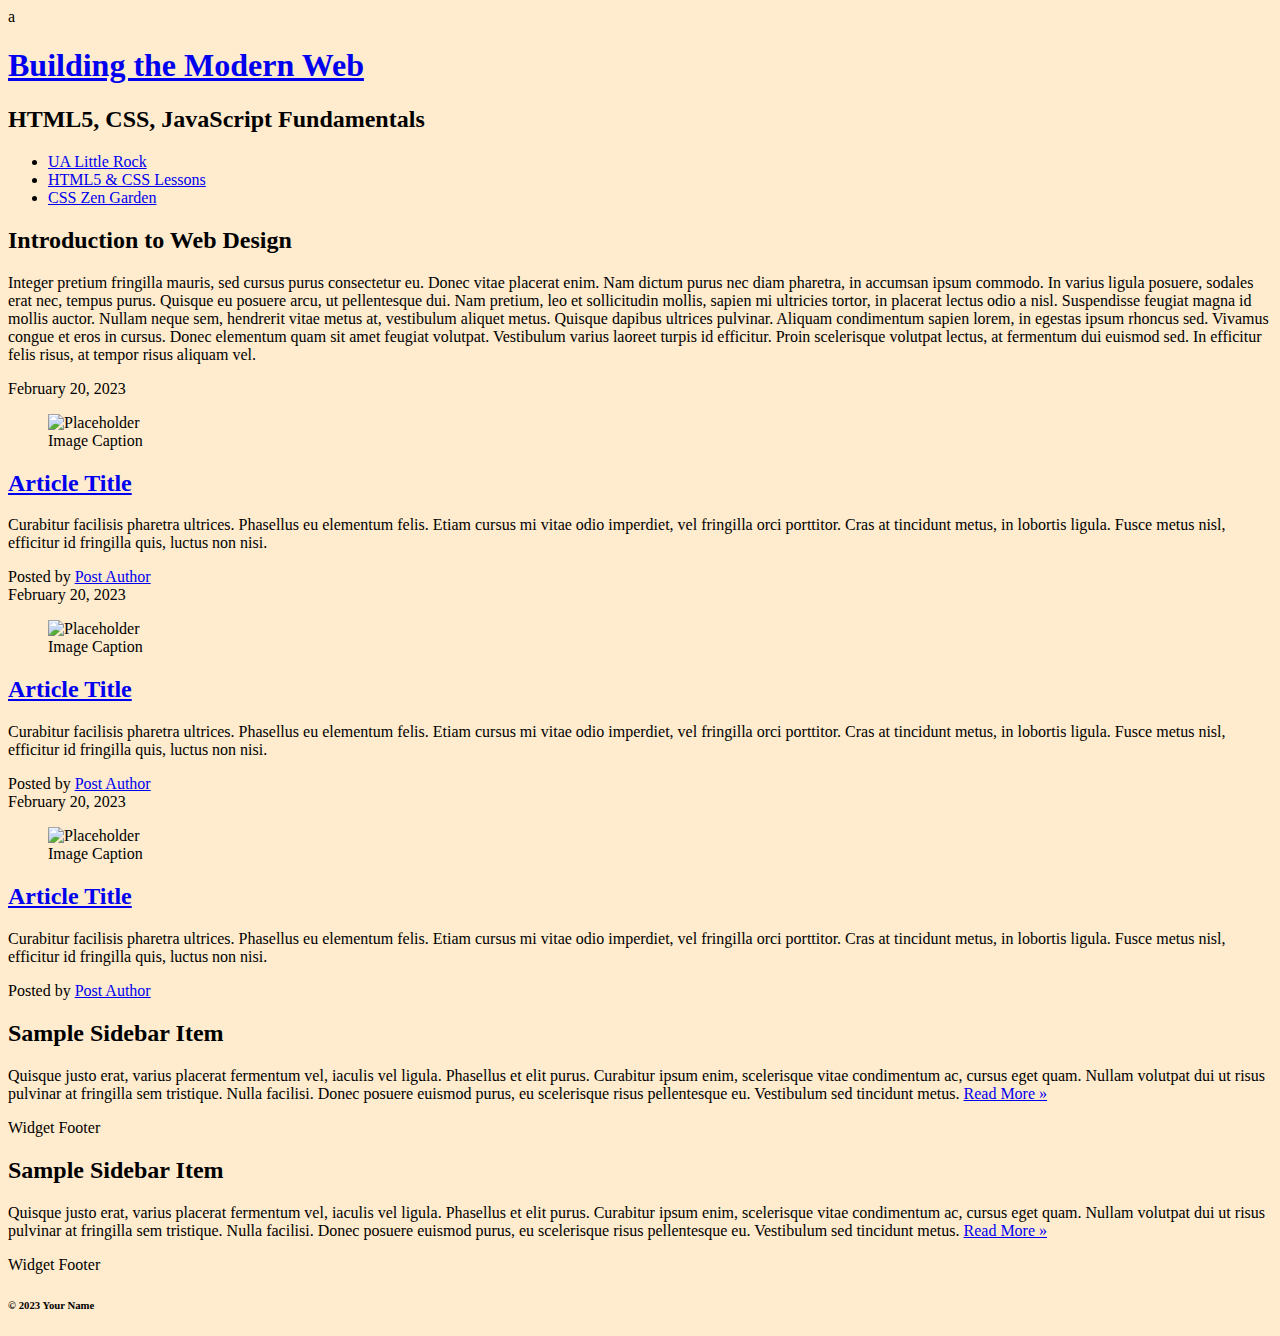
==== css-demo/index.html @ 9246dc89 "Webpage about Gordo" ====
<!doctype html>
<html lang="en">

<head>
  <title>IFSC 1310 - Prototype</title>
  <meta charset="UTF-8">
  <meta name="description" content="Keyword rich narrative on site purpose">
  <meta name="author" content="Thomas Wallace">
  <link href="assets/css/style.css" rel="stylesheet">
</head>
a
<body>
  <header role="banner" class="primary">
    <h1><a href="index.html">Building the Modern Web</a></h1>
    <h2>HTML5, CSS, JavaScript Fundamentals</h2>
    <nav role="navigation">
      <ul>
        <li><a href="https://ualr.edu/">UA Little Rock</a></li>
        <li><a href="http://learn.shayhowe.com/html-css/getting-to-know-html/">HTML5 & CSS Lessons</a></li>
        <li><a href="http://www.csszengarden.com/">CSS Zen Garden</a></li>
      </ul>
    </nav>
  </header>
  <section id="intro" class="container">
    <h2>Introduction to Web Design</h2>
    <p>Integer pretium fringilla mauris, sed cursus purus consectetur eu. Donec vitae placerat enim. Nam dictum purus nec diam pharetra, in accumsan ipsum commodo. In varius ligula posuere, sodales erat nec, tempus purus. Quisque eu posuere arcu, ut pellentesque
      dui. Nam pretium, leo et sollicitudin mollis, sapien mi ultricies tortor, in placerat lectus odio a nisl. Suspendisse feugiat magna id mollis auctor. Nullam neque sem, hendrerit vitae metus at, vestibulum aliquet metus. Quisque dapibus ultrices
      pulvinar. Aliquam condimentum sapien lorem, in egestas ipsum rhoncus sed. Vivamus congue et eros in cursus. Donec elementum quam sit amet feugiat volutpat. Vestibulum varius laoreet turpis id efficitur. Proin scelerisque volutpat lectus, at fermentum
      dui euismod sed. In efficitur felis risus, at tempor risus aliquam vel.</p>
  </section>

  <section id="content" class="container">
    <article class="post">
      <header>
        <time class="post-date" datetime="2023-02-20">February 20, 2023</time>
        <figure>
          <img src="https://via.placeholder.com/300x200" alt="Placeholder">
          <figcaption>Image Caption</figcaption>
        </figure>
        <h2> <a href="#" rel="bookmark" title="link to this post">Article Title</a> </h2>
      </header>
      <p>Curabitur facilisis pharetra ultrices. Phasellus eu elementum felis. Etiam cursus mi vitae odio imperdiet, vel fringilla orci porttitor. Cras at tincidunt metus, in lobortis ligula. Fusce metus nisl, efficitur id fringilla quis, luctus non nisi.
        </p>
      <footer class="post-meta"> Posted by <a href="#">Post Author</a></footer>
    </article>
    <article class="post">
      <header>
        <time class="post-date" datetime="2023-02-20">February 20, 2023</time>
        <figure>
          <img src="https://via.placeholder.com/300x200" alt="Placeholder">
          <figcaption>Image Caption</figcaption>
        </figure>
        <h2> <a href="#" rel="bookmark" title="link to this post">Article Title</a> </h2>
      </header>
      <p>Curabitur facilisis pharetra ultrices. Phasellus eu elementum felis. Etiam cursus mi vitae odio imperdiet, vel fringilla orci porttitor. Cras at tincidunt metus, in lobortis ligula. Fusce metus nisl, efficitur id fringilla quis, luctus non nisi.
        </p>
      <footer class="post-meta"> Posted by <a href="#">Post Author</a></footer>
    </article>
    <article class="post">
      <header>
       <time class="post-date" datetime="2023-02-20">February 20, 2023</time>
        <figure>
          <img src="https://via.placeholder.com/300x200" alt="Placeholder">
          <figcaption>Image Caption</figcaption>
        </figure>
        <h2> <a href="#" rel="bookmark" title="link to this post">Article Title</a> </h2>
      </header>
      <p>Curabitur facilisis pharetra ultrices. Phasellus eu elementum felis. Etiam cursus mi vitae odio imperdiet, vel fringilla orci porttitor. Cras at tincidunt metus, in lobortis ligula. Fusce metus nisl, efficitur id fringilla quis, luctus non nisi.</p>
      <footer class="post-meta"> Posted by <a href="#">Post Author</a></footer>
    </article>
  </section>
  <aside role="complementary">
    <div class="container">
      <article class="widget">
        <header>
          <h2>Sample Sidebar Item </h2>
        </header>
        <p>Quisque justo erat, varius placerat fermentum vel, iaculis vel ligula. Phasellus et elit purus. Curabitur ipsum enim, scelerisque vitae condimentum ac, cursus eget quam. Nullam volutpat dui ut risus pulvinar at fringilla sem tristique. Nulla facilisi.
          Donec posuere euismod purus, eu scelerisque risus pellentesque eu. Vestibulum sed tincidunt metus. <a href="#">Read More &raquo;</a></p>
        <footer>Widget Footer</footer>
      </article>
      <article class="widget">
        <header>
          <h2>Sample Sidebar Item </h2>
        </header>
        <p>Quisque justo erat, varius placerat fermentum vel, iaculis vel ligula. Phasellus et elit purus. Curabitur ipsum enim, scelerisque vitae condimentum ac, cursus eget quam. Nullam volutpat dui ut risus pulvinar at fringilla sem tristique. Nulla facilisi.
          Donec posuere euismod purus, eu scelerisque risus pellentesque eu. Vestibulum sed tincidunt metus. <a href="#">Read More &raquo;</a></p>
        <footer>Widget Footer</footer>
      </article>
    </div>
  </aside>
  <!--#secondary -->
  <!--#content -->

  <footer id="colophon" role="contentinfo">
    <h6>&copy; 2023 Your Name</h6>
  </footer>
</body>

</html>
---- css-demo/assets/css/style.css ----
/*
Color 1:
Font:
*/

body {
    background-color:blanchedalmond;
}
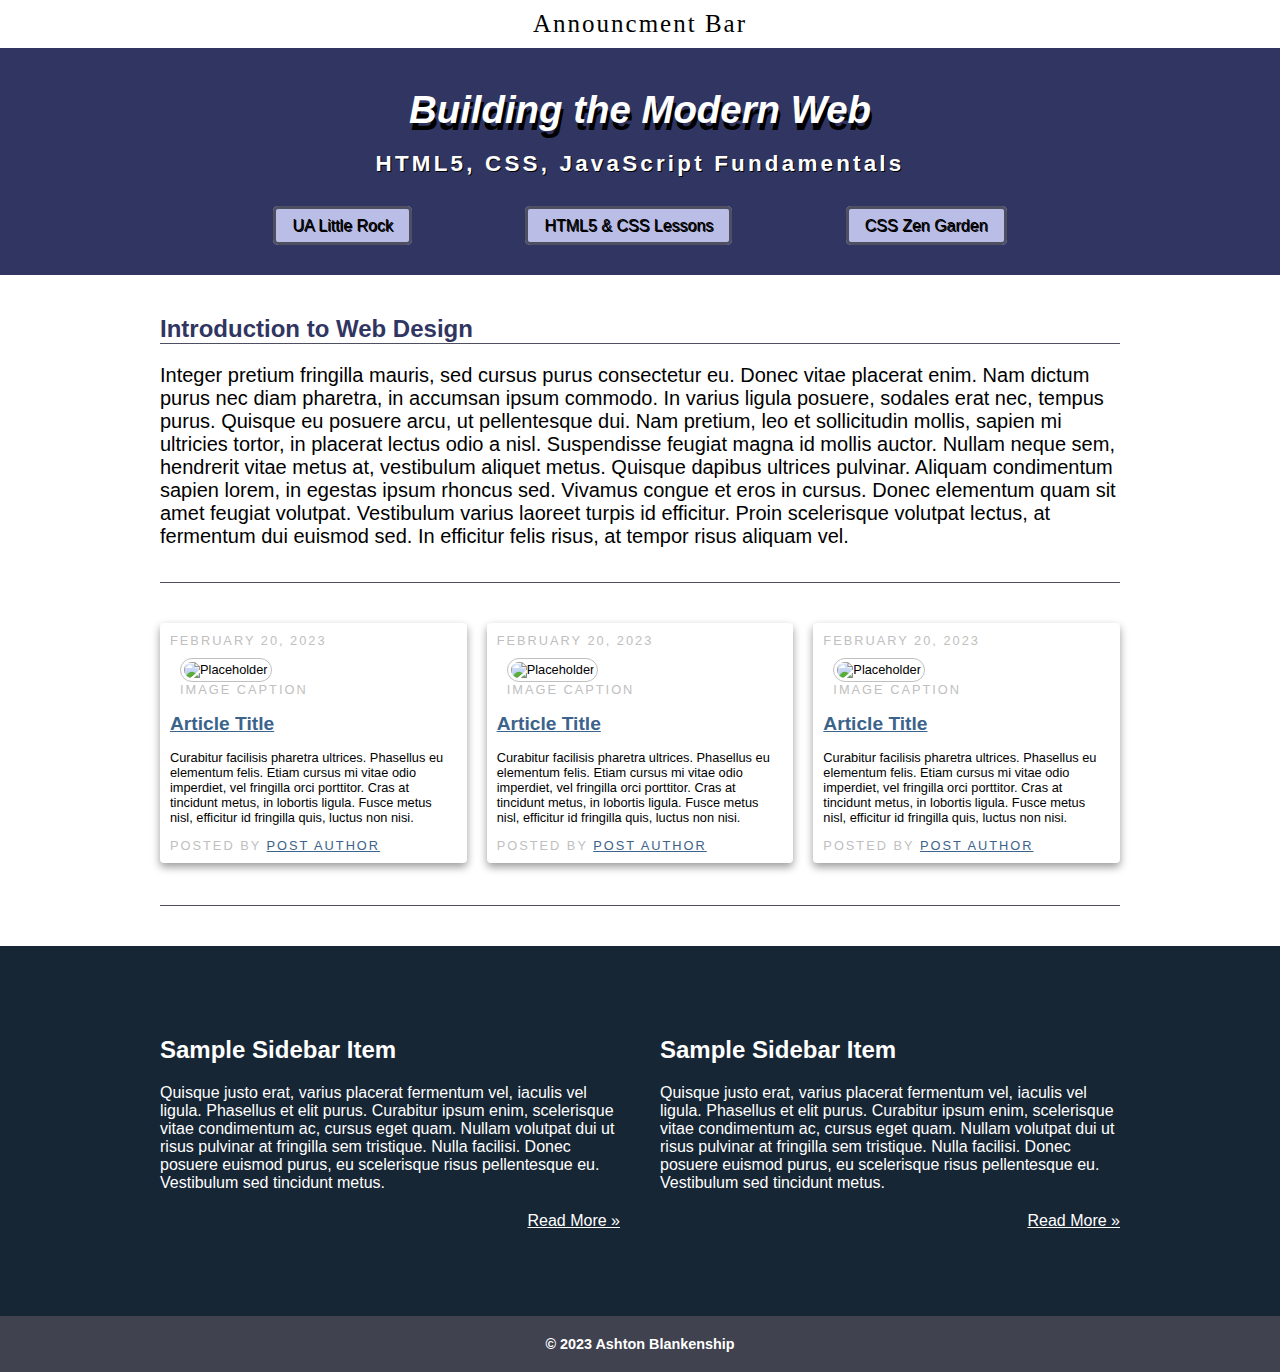
==== commit 85687559: "Completed CSS Demo (Personalized the CSS)" ====
--- a/css-demo/index.html
+++ b/css-demo/index.html
@@ -5,11 +5,14 @@
   <title>IFSC 1310 - Prototype</title>
   <meta charset="UTF-8">
   <meta name="description" content="Keyword rich narrative on site purpose">
-  <meta name="author" content="Thomas Wallace">
+  <meta name="author" content="Ashton Blankenship">
   <link href="assets/css/style.css" rel="stylesheet">
 </head>
-a
+
 <body>
+  <div id="AB">
+  <p>Announcment Bar</p>
+  </div>
   <header role="banner" class="primary">
     <h1><a href="index.html">Building the Modern Web</a></h1>
     <h2>HTML5, CSS, JavaScript Fundamentals</h2>
@@ -93,7 +96,7 @@
   <!--#content -->
 
   <footer id="colophon" role="contentinfo">
-    <h6>&copy; 2023 Your Name</h6>
+    <h6>&copy; 2023 Ashton Blankenship</h6>
   </footer>
 </body>
 
--- a/css-demo/assets/css/style.css
+++ b/css-demo/assets/css/style.css
@@ -1,8 +1,369 @@
-/*
-Color 1:
-Font:
+/* 
+Color Pallate:
+#313561
+#BABDE6
+#727AE0
+#4E5061
+#585EAE
 */
 
-body {
-    background-color:blanchedalmond;
-}+.bg-demo{
+    background-image:url("https://thomaswallace.net/wp-content/uploads/2018/02/ualr.png");
+     background-repeat:no-repeat;
+     background-size:contain;
+     padding-left:15em;
+   }
+   
+   
+   
+   /*  ---------------Box Sizing-----------------  */
+   
+   html {
+     box-sizing: border-box;
+   }
+   *,
+   *:before,
+   *:after {
+     box-sizing: inherit;
+   }
+   
+   /*  --------------- Utility Classes -----------------  */
+   
+   .container {
+     width: 80vw;
+     max-width: 960px;
+     margin: 40px auto;
+   }
+   
+   .img-right{
+     float:right;
+     border:1px solid #4E5061;
+     padding:2px;
+     margin:10px 0 10px 20px;
+   }
+   
+   .img-left{
+     float:left;
+     border:1px solid #4E5061;
+     padding:2px;
+     margin:10px 20px 10px 0;
+   }
+   
+   .img-center{
+     display:block;
+     border:1px solid #4E5061;
+     padding:2px;
+     margin:20px auto;
+   }
+   
+   /*  --------------- Responsive Images -----------------  */
+   
+   img {
+     max-width: 100%;
+   }
+   
+   /*  --------------- Tables ------------------------  */
+   
+   table{
+     width:100%;
+     border:1px solid #BABDE6;
+     border-collapse:collapse;
+     box-shadow: 0 8px 8px rgba(0, 0, 0, 0.4);
+     margin:20px 0;
+   }
+   table caption{
+     font-weight:bold;
+     margin:10px;
+   }
+   table tr:nth-child(even){
+     background-color:rgba(0, 0, 0, 0.1);
+   }
+   
+   table tr:hover{
+     background-color:rgba(0,0,0,.2);
+   }
+   
+   
+   
+   table th{
+     background-color: #313561;
+     color:#fff;
+     padding:10px;
+   }
+   table td{
+     border:1px solid #313561;
+     padding:5px;
+     text-align:right;
+     width:33%;
+   }
+   
+   td:nth-child(1){
+     text-align:left;
+   }
+   
+   /*  --------------- Lists ------------------------  */
+   
+   ol{
+     list-style-type:lower-roman;
+   }
+   
+   li{
+   
+   }
+   
+   ul li > ul {
+     list-style-type:square;
+     color:rgb(13, 7, 70);
+   }
+   
+   dl{}
+   dt{
+     font-weight:bold;
+   }
+   dd{
+     margin:0;
+   }
+   
+   dd + dt{
+     margin-top:20px;
+     color:rgb(13, 7, 70);
+   }
+   
+   
+   
+   /*  --------------- Global Styles -----------------  */
+   
+   body {
+     font-family: Verdana, Geneva, Tahoma, sans-serif;
+     margin: 0;
+   }
+   
+   header.primary {
+     background-color: #313561;
+     text-align: center;
+     color: #ffffff;
+     padding: 40px;
+     /*long form*/
+     padding-top: 40px;
+     padding-right: 40px;
+     padding-bottom: 40px;
+     padding-left: 40px;
+     /* T,R,B,L */
+     padding: 20px 40px 20px 40px;
+     /* Two Value Top/Bottom / L/R */
+     padding: 20px 40px;
+     text-shadow: 1px 1px #000000;
+   }
+   
+   header.primary h1 {
+     font-size: 2.4rem;
+     font-style: italic;
+     margin: 20px 0 10px;
+     text-shadow:2px 7px #000;
+   }
+   
+   header.primary h1 a {
+     color: #fff;
+     text-decoration: none;
+   }
+   
+   header.primary h2 {
+     font-size: 1.4rem;
+     letter-spacing: .2rem;
+     padding-bottom: 20px;
+   }
+   
+   header.primary nav {
+     max-width: 960px;
+     margin: 20px auto;
+   }
+   
+   header.primary nav ul {
+     padding: 0;
+     display: flex;
+     flex-direction: row;
+     justify-content: space-evenly;
+   }
+   
+   header.primary nav ul li {
+     list-style-type: none;
+   }
+   
+   header.primary nav ul li a {
+     color: #000;
+     text-decoration: none;
+     background-color: #000000;
+     background-color: #BABDE6;
+     padding: 8px 16px;
+     border-radius: 5px;
+     border: 3px solid #4E5061;
+     transition: 0.5s;
+   }
+   
+   header.primary nav ul li a:hover,
+   header.primary nav ul li a:active {
+     color:#fff;
+     background: #4E5061;
+   }
+   
+   #intro {
+     border-bottom: 1px solid #4E5061;
+     padding-bottom: 14px;
+   }
+   
+   #intro h2 {
+     color: #313561;
+     border-bottom: 1px solid #4E5061;
+   }
+
+   #intro p {
+    font-size: 20px;
+   }
+   
+   #AB p {
+    text-align: center;
+    font-family: 'Impact', serif;
+    font-size: 25px;
+    margin:10px;
+    letter-spacing:2px;
+   }
+
+   #content {
+     display: flex;
+     justify-content: space-evenly;
+     flex-direction: row;
+     gap: 20px;
+     border-bottom: 1px solid #4E5061;
+     padding-bottom:2.6rem;
+   }
+   
+   #content article.post {
+     box-shadow: 0 4px 8px rgba(0, 0, 0, 0.4);
+     padding: 10px;
+     border-radius: 4px;
+     font-size: 0.8rem;
+     transition: 0.5s;
+   }
+   
+   #content article.post:hover {
+     box-shadow: 0 8px 16px rgba(0, 0, 0, 0.4);
+   }
+   
+   article.post figure {
+     margin: 10px;
+   }
+   
+   time.post-date,
+   figcaption,
+   .post-meta {
+     text-transform: uppercase;
+     color: #c0c0c0;
+     letter-spacing: 2px;
+   }
+   .post figure img {
+     border: 1px solid #c0c0c0;
+     padding: 3px;
+     border-radius: 15px;
+   }
+   
+   article.post a {
+     color: #3b638b;
+   }
+   
+   article.post a:hover {
+     text-decoration: none;
+   }
+   
+   #practice h2{
+   color: #3b638b;
+   border-bottom: 1px solid #4E5061;
+   }
+   
+   #practice blockquote{
+     border:4px double #4E5061;
+     margin:40px 80px;
+     padding:20px 40px;
+     border-radius: 30px 0;
+     background-color:#3b638b;
+     color:#c0c0c0;
+     line-height:1.8;
+     text-shadow:1px 1px #000;
+   }
+   
+   #practice blockquote cite{
+     display:block;
+     font-size:.7rem;
+     font-weight:bold;
+     text-align:right;
+     margin-top:10px;
+   }
+   
+   
+   
+   aside[role="complementary"] {
+     background-color: #172635;
+     color: #ffffff;
+     padding: 1.9rem;
+   }
+   
+   /* Attribute Selector Example
+   a[target="_blank"]{
+     color:red;
+   }
+   
+   */
+   
+   aside .container {
+     display: flex;
+     gap: 40px;
+     flex-direction: row;
+   }
+   
+   aside .widget a:last-of-type {
+     display: block;
+     text-align: right;
+     padding-top: 20px;
+     color: white;
+   }
+   
+   aside .widget footer {
+     display: none;
+   }
+   
+   #colophon {
+     background-color: #404250;
+   }
+   
+   #colophon h6 {
+     padding: 20px;
+     margin: 0;
+     text-align: center;
+     color: #ffffff;
+     font-size: 0.9rem;
+   }
+   
+   /*  --------------- Media Queries -----------------  */
+   
+   @media screen and (max-width: 600px) {
+     header.primary nav ul {
+       flex-direction: column;
+       max-width: 250px;
+       margin: auto;
+     }
+     header.primary nav a {
+       display: block;
+     }
+     header.primary nav li {
+       margin-bottom: 10px;
+     }
+   }
+   
+   
+   
+   
+   #content article.post:hover,
+   #content article.post:active{
+       transition:0.5s;
+       box-shadow: 0 8px 16px rgba(0, 0, 0, 0.4);
+       font-size:medium;
+   }